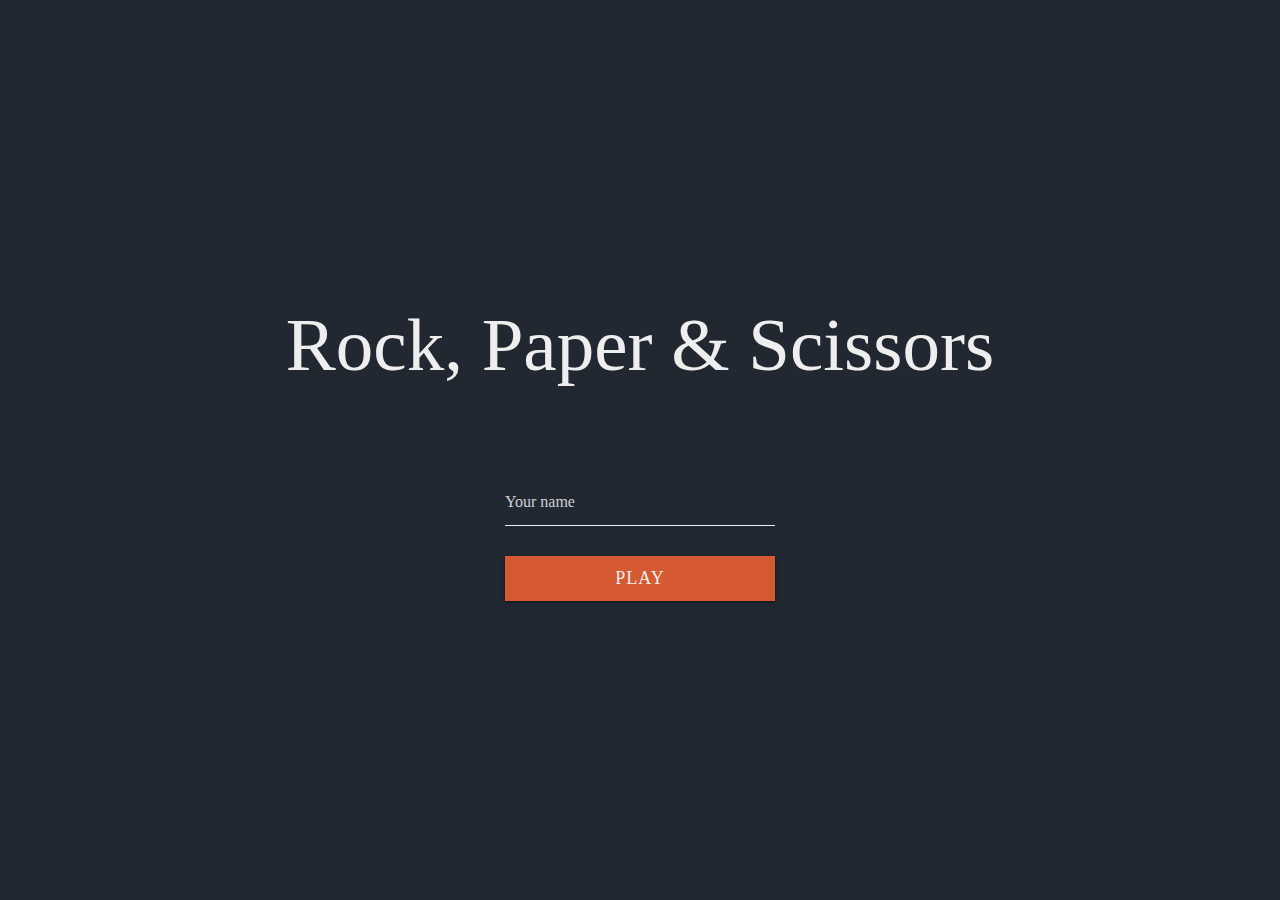
==== index.html @ c9808ce2 "Basic version of Rock, Paper & Scissors game" ====
<!DOCTYPE html>
<html lang="en">
<head>
    <meta charset="UTF-8">
    <meta http-equiv="X-UA-Compatible" content="IE=edge">
    <meta name="viewport" content="width=device-width, initial-scale=1.0">
    <title>Rock, Paper & Scissors</title>
    <link rel="stylesheet" href="https://cdnjs.cloudflare.com/ajax/libs/materialize/1.0.0/css/materialize.min.css">
    <link href="https://cdn.jsdelivr.net/npm/bootstrap@5.2.3/dist/css/bootstrap.min.css" rel="stylesheet">
    <link rel="stylesheet" href="css/style.css">
    <link rel="stylesheet" href="css/fonts.css">
    <script src="https://code.jquery.com/jquery-3.6.0.min.js"></script>
    <script src="js/index.js"></script>
</head>
<body>
    <div class="container p-5">
        <h1 class="my-5 title">Rock, Paper & Scissors</h1>
        <form action="game.html" class="form my-5 p-5" method="post">
            <input type="text" id="name" class="validate my-3" placeholder="Your name" autocomplete="off" required>
            <input type="submit" class="boton btn my-3" value="Play">
        </form>
    </div>
</body>
</html>
---- css/style.css ----
* {
    font-family: 'ZenKurenaido';
}

body {
    background-color: #222831;
}

.container {
    height: 100vh;
    display: flex;
    flex-direction: column;
    justify-content: center;
    align-items: center;
    text-align: center;
}

.title {
    font-size: 6.5rem;
    color: #EEEEEE;
}

.form {
    display: flex;
    flex-direction: column;
    align-items: center;
    width: 80%;
}

#name, .boton {
    width: 18rem;
    color: #EEEEEE;
}

#name {
    border-bottom: 1px solid #EEE;
}

.boton {
    height: 3rem;
    background-color: #D65A31;
    border-radius: 0px;
    letter-spacing: 1px;
    font-size: 1.5rem;
}

.boton:hover {
    background-color: rgba(214, 90, 49, 0.85);
    transition: 0.3s;
}

/*Game page*/
.container-game {
    justify-content: flex-start;
    align-items: inherit;
}

.subtitle {
    font-size: 5rem;
    color: #D65A31;
}

.center-item {
    display: flex;
    align-items: center;
    justify-content: center;
    height: 100vh;
}

.text {
    font-size: 2.5rem;
    color: #EEE;
}

.images {
    display: flex;
    justify-content: space-evenly;
}

.element, .element-button {
    width: 219.5px;
    height: 227.5px;
}

.element {
    display: inline-block;
    background-size: cover;
    margin: 25px 0;
}

.element-button {
    padding: 0;
    background: none;
    border: none;
}

.element-rock, .cpu-rock {
    background-image: url(../img/rock.svg);
}

.element-paper, .cpu-paper {
    background-image: url(../img/paper.svg);
}

.element-scissors, .cpu-scissors {
    background-image: url(../img/scissors.svg);
}

.element-rock:hover,  .element-paper:hover,  .element-scissors:hover, .element-button:hover {
    filter: invert(47%) sepia(23%) saturate(5207%) hue-rotate(343deg) brightness(89%) contrast(86%);
    transition: 0.1s;
    cursor: pointer;
}

/*Responsive*/
@media (min-width: 300px) and (max-width:689px) {
    .title, .subtitle {
        font-size: 4rem;
    }

    #name, #play {
        width: 16rem;
    }

    .element, .element-button {
        width: 84px;
        height: 87.5px; 
    }

    .element, .image {
        margin: 20px 0;
    }

    .form {
        width: 90%;
        margin: 1rem 0 !important;
        padding: 1rem 0 !important;
    }

    label, .boton {
        font-size: 1.7rem;
    }

    .formButton {
        margin: 8px;
    }

    .boton {
        width: 16rem;
        height: 3.5rem;
    }
}

@media (min-width: 690px) and (max-width: 1440px) {
    .title {
        font-size: 5rem;
    }

    .element, .element-button, .image {
        width: 151.5px;
        height: 156.5px;
    }
    .form {
        width: 100%;
        margin: 1rem 0 !important;
        padding: 1rem 0 !important;
    }

    label, .boton {
        font-size: 1.2rem;
    }

    .formButton {
        margin: 8px;
    }
}
---- css/fonts.css ----
@import url('https://fonts.googleapis.com/css2?family=Zen+Kurenaido&display=swap');

@font-face 
{
	font-family: 'ZenKurenaido';
	src: url('../fonts/ZenKurenaido-Regular.ttf');
}
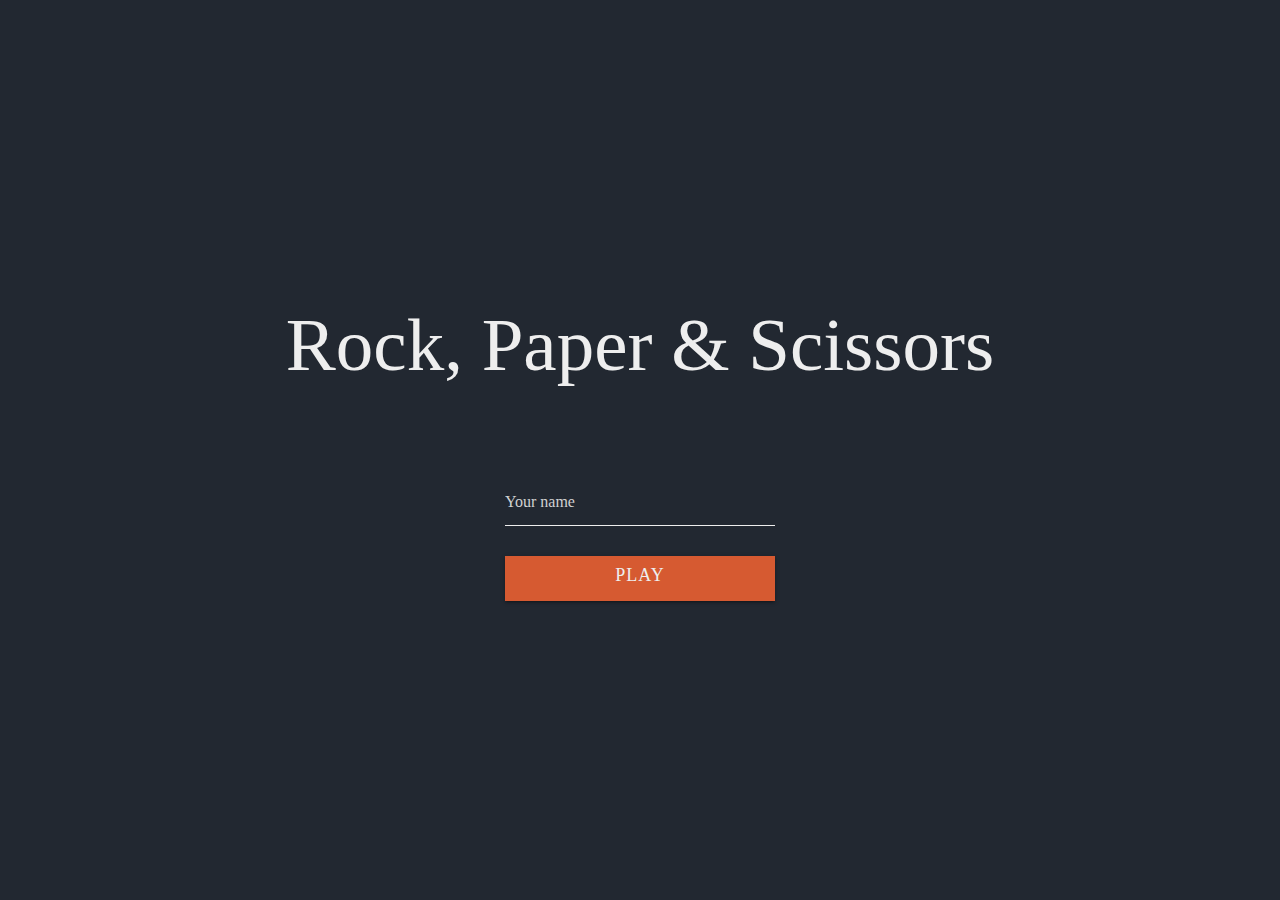
==== commit 67b87eae: "Error after login screen was fixed" ====
--- a/index.html
+++ b/index.html
@@ -9,16 +9,17 @@
     <link href="https://cdn.jsdelivr.net/npm/bootstrap@5.2.3/dist/css/bootstrap.min.css" rel="stylesheet">
     <link rel="stylesheet" href="css/style.css">
     <link rel="stylesheet" href="css/fonts.css">
+    <link rel="icon" type="image/png" href="img/black-rock.png">
     <script src="https://code.jquery.com/jquery-3.6.0.min.js"></script>
     <script src="js/index.js"></script>
 </head>
 <body>
     <div class="container p-5">
         <h1 class="my-5 title">Rock, Paper & Scissors</h1>
-        <form action="game.html" class="form my-5 p-5" method="post">
+        <div class="form my-5 p-5">
             <input type="text" id="name" class="validate my-3" placeholder="Your name" autocomplete="off" required>
-            <input type="submit" class="boton btn my-3" value="Play">
-        </form>
+            <a href="game.html" id="play-button" class="boton btn my-3">Play</a>
+        </div>
     </div>
 </body>
 </html>--- a/css/style.css
+++ b/css/style.css
@@ -6,34 +6,42 @@
     background-color: #222831;
 }
 
+.container, .form, .center-item, .images {
+    display: flex;
+    align-items: center;
+}
+
+.container, .form, .center-item {
+    flex-direction: column;
+}
+
+.title, #name, .boton, .boton:hover, .text {
+    color: #EEEEEE;
+}
+
+.container, .center-item {
+    height: 100vh;
+    justify-content: center;
+}
+
 .container {
-    height: 100vh;
-    display: flex;
-    flex-direction: column;
-    justify-content: center;
-    align-items: center;
     text-align: center;
 }
 
 .title {
     font-size: 6.5rem;
-    color: #EEEEEE;
 }
 
 .form {
-    display: flex;
-    flex-direction: column;
-    align-items: center;
     width: 80%;
 }
 
 #name, .boton {
     width: 18rem;
-    color: #EEEEEE;
 }
 
 #name {
-    border-bottom: 1px solid #EEE;
+    border-bottom: 1px solid #EEEEEE;
 }
 
 .boton {
@@ -45,7 +53,7 @@
 }
 
 .boton:hover {
-    background-color: rgba(214, 90, 49, 0.85);
+    background-color: rgba(214, 90, 49, 0.75);
     transition: 0.3s;
 }
 
@@ -56,24 +64,15 @@
 }
 
 .subtitle {
-    font-size: 5rem;
+    font-size: 4rem;
     color: #D65A31;
-}
-
-.center-item {
-    display: flex;
-    align-items: center;
-    justify-content: center;
-    height: 100vh;
 }
 
 .text {
     font-size: 2.5rem;
-    color: #EEE;
 }
 
 .images {
-    display: flex;
     justify-content: space-evenly;
 }
 
@@ -85,7 +84,7 @@
 .element {
     display: inline-block;
     background-size: cover;
-    margin: 25px 0;
+    margin: 20px 0;
 }
 
 .element-button {
@@ -106,29 +105,35 @@
     background-image: url(../img/scissors.svg);
 }
 
+.element-rock:hover {
+    background-image: url(../img/hover-rock.svg);
+}
+
+.element-paper:hover {
+    background-image: url(../img/hover-paper.svg);
+}
+
+.element-scissors:hover {
+    background-image: url(../img/hover-scissors.svg);
+}
+
 .element-rock:hover,  .element-paper:hover,  .element-scissors:hover, .element-button:hover {
-    filter: invert(47%) sepia(23%) saturate(5207%) hue-rotate(343deg) brightness(89%) contrast(86%);
     transition: 0.1s;
     cursor: pointer;
+}
+
+.br-probabilities {
+    display: none;
 }
 
 /*Responsive*/
 @media (min-width: 300px) and (max-width:689px) {
     .title, .subtitle {
-        font-size: 4rem;
-    }
-
-    #name, #play {
+        font-size: 3.5rem;
+    }
+
+    #name, #play, .boton {
         width: 16rem;
-    }
-
-    .element, .element-button {
-        width: 84px;
-        height: 87.5px; 
-    }
-
-    .element, .image {
-        margin: 20px 0;
     }
 
     .form {
@@ -146,8 +151,26 @@
     }
 
     .boton {
-        width: 16rem;
         height: 3.5rem;
+    }
+
+    .element, .element-button {
+        width: 84px;
+        height: 87.5px; 
+    }
+
+    .element, .image {
+        margin: 20px 0;
+    }
+
+    #opponent-probabilities {
+        font-size: 1.5rem;
+        margin-top: 0.15rem!important;
+        margin-bottom: 0.15rem!important;
+    }
+
+    .br-probabilities {
+        display: block;
     }
 }
 
@@ -156,10 +179,6 @@
         font-size: 5rem;
     }
 
-    .element, .element-button, .image {
-        width: 151.5px;
-        height: 156.5px;
-    }
     .form {
         width: 100%;
         margin: 1rem 0 !important;
@@ -173,4 +192,23 @@
     .formButton {
         margin: 8px;
     }
-}
+
+    .subtitle {
+        font-size: 3rem;
+        margin-top: 0.25rem!important;
+        margin-bottom: 0.25rem!important;
+    }
+
+    .element, .element-button, .image {
+        width: 140.5px;
+        height: 146.5px;
+    }
+
+    .element, .image {
+        margin: 15px 0;
+    }
+
+    .text {
+        font-size: 2rem;
+    }
+}
